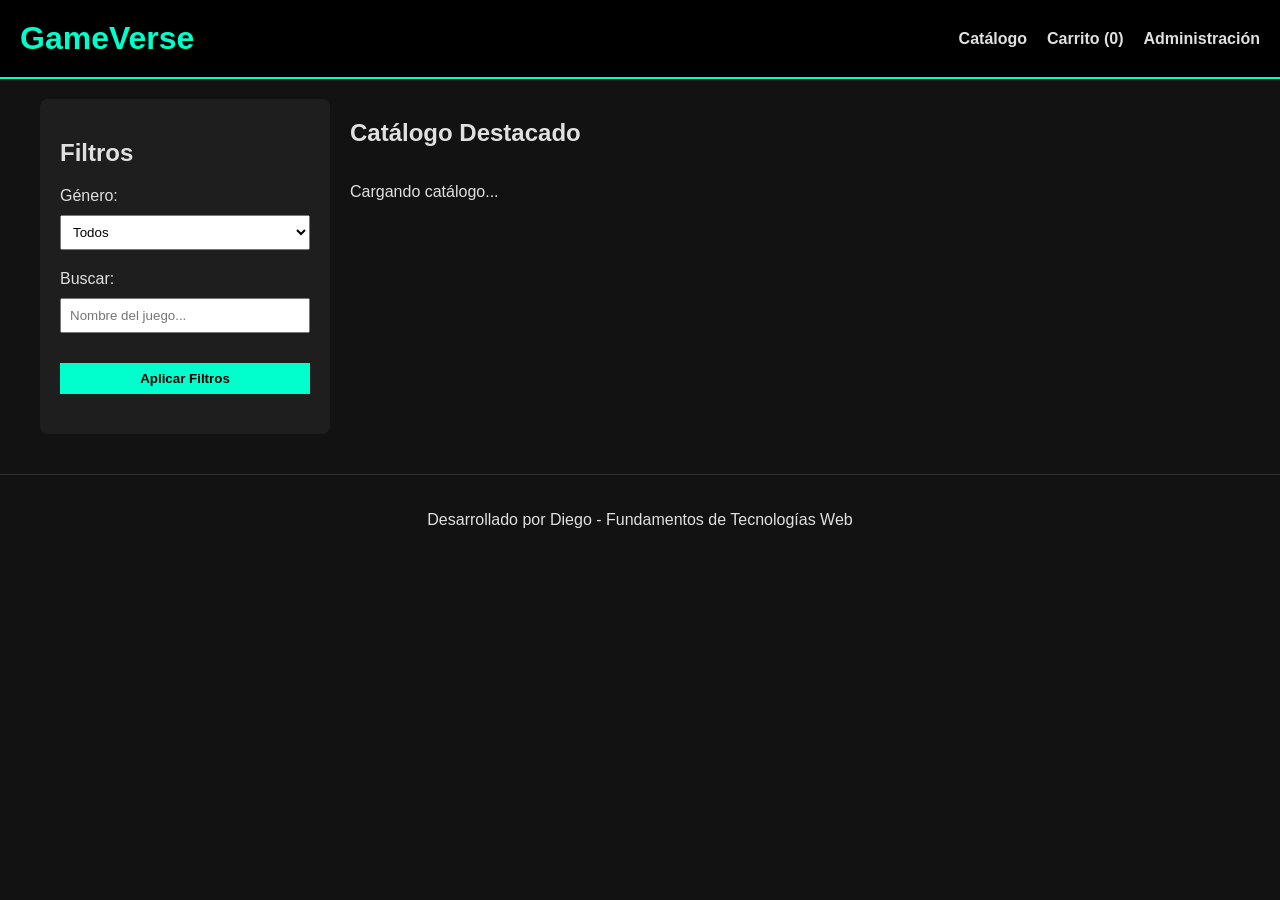
==== index.html @ e784d9f0 "Estructura HTML semántica y estilos CSS base para la pantalla principal" ====
<!DOCTYPE html>
<html lang="es">
<head>
    <meta charset="UTF-8">
    <meta name="viewport" content="width=device-width, initial-scale=1.0">
    <title>GameVerse - Catálogo de Videojuegos</title>
    <link rel="stylesheet" href="css/styles.css">
</head>
<body>

    <header>
        <h1>GameVerse</h1>
        <nav aria-label="Navegación principal">
            <ul>
                <li><a href="index.html">Catálogo</a></li>
                <li><a href="carrito.html">Carrito (<span id="contador-carrito">0</span>)</a></li>
                <li><a href="admin.html">Administración</a></li>
            </ul>
        </nav>
    </header>

    <div class="contenedor-layout">
        
        <aside>
            <h2>Filtros</h2>
            <form id="formulario-filtros">
                <label for="filtro-genero">Género:</label>
                <select id="filtro-genero">
                    <option value="todos">Todos</option>
                    <option value="rpg">RPG</option>
                    <option value="accion">Acción</option>
                    <option value="shooter">Shooter</option>
                </select>

                <label for="busqueda">Buscar:</label>
                <input type="text" id="busqueda" placeholder="Nombre del juego...">
                
                <button type="button" id="btn-filtrar">Aplicar Filtros</button>
            </form>
        </aside>

        <main>
            <h2>Catálogo Destacado</h2>
            <section id="contenedor-juegos" class="grid-juegos">
                <p>Cargando catálogo...</p>
            </section>
        </main>

    </div>

    <footer>
        <p>Desarrollado por Diego - Fundamentos de Tecnologías Web</p>
    </footer>

</body>
</html>
---- css/styles.css ----
:root {
    --fondo-oscuro: #121212;
    --fondo-tarjeta: #1e1e1e;
    --texto-claro: #e0e0e0;
    --acento-neon: #00ffcc;
}

body {
    background-color: var(--fondo-oscuro);
    color: var(--texto-claro);
    font-family: Arial, sans-serif;
    margin: 0;
    padding: 0;
}

header {
    background-color: #000;
    padding: 20px;
    display: flex;
    justify-content: space-between;
    align-items: center;
    border-bottom: 2px solid var(--acento-neon);
}

header h1 {
    margin: 0;
    color: var(--acento-neon);
}

nav ul {
    list-style: none;
    display: flex;
    gap: 20px;
    margin: 0;
    padding: 0;
}

nav a {
    color: var(--texto-claro);
    text-decoration: none;
    font-weight: bold;
}

nav a:hover {
    color: var(--acento-neon);
}

.contenedor-layout {
    display: flex;
    max-width: 1200px;
    margin: 20px auto;
    gap: 20px;
    padding: 0 20px;
}

aside {
    width: 250px;
    background-color: var(--fondo-tarjeta);
    padding: 20px;
    border-radius: 8px;
}

main {
    flex-grow: 1;
}

.grid-juegos {
    display: flex;
    flex-wrap: wrap;
    gap: 20px;
}

input, select, button {
    width: 100%;
    margin-top: 10px;
    margin-bottom: 20px;
    padding: 8px;
    box-sizing: border-box;
}

button {
    background-color: var(--acento-neon);
    color: #000;
    border: none;
    font-weight: bold;
    cursor: pointer;
}

footer {
    text-align: center;
    padding: 20px;
    margin-top: 40px;
    border-top: 1px solid #333;
}
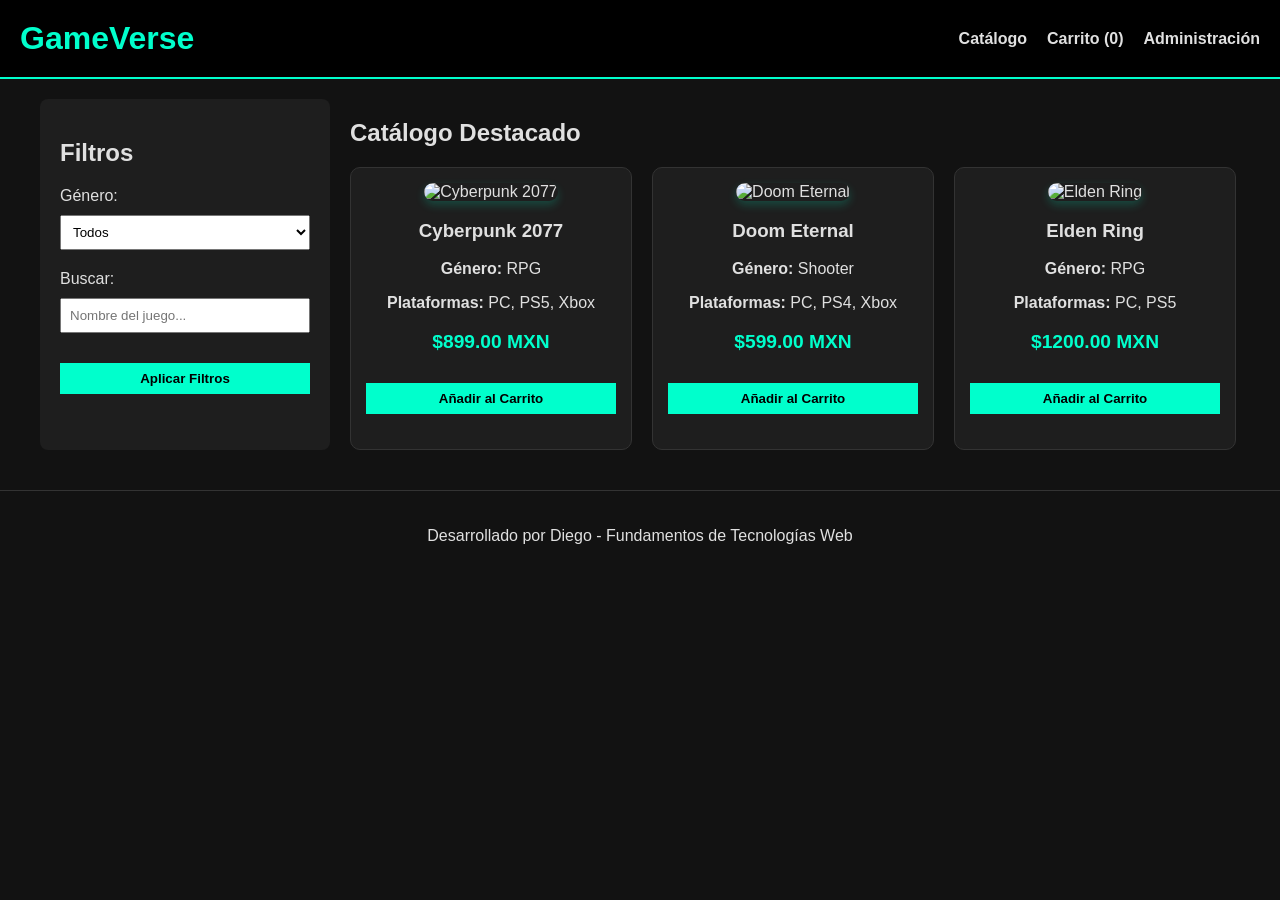
==== commit f3794744: "catalogo dinamico con xml listo" ====
--- a/index.html
+++ b/index.html
@@ -51,6 +51,6 @@
     <footer>
         <p>Desarrollado por Diego - Fundamentos de Tecnologías Web</p>
     </footer>
-
+<script src="js/app.js"></script>
 </body>
 </html>
--- a/css/styles.css
+++ b/css/styles.css
@@ -91,4 +91,29 @@
     padding: 20px;
     margin-top: 40px;
     border-top: 1px solid #333;
+}
+
+.tarjeta-juego {
+    background-color: var(--fondo-tarjeta);
+    border: 1px solid #333;
+    border-radius: 10px;
+    padding: 15px;
+    width: 250px;
+    text-align: center;
+}
+
+.tarjeta-juego figure {
+    margin: 0;
+}
+
+.tarjeta-juego img {
+    border-radius: 10px;
+    width: 100%;
+    box-shadow: 0px 4px 10px rgba(0, 255, 204, 0.2); /* Sombra estilo neón */
+}
+
+.tarjeta-juego .precio {
+    font-size: 1.2em;
+    color: var(--acento-neon);
+    font-weight: bold;
 }
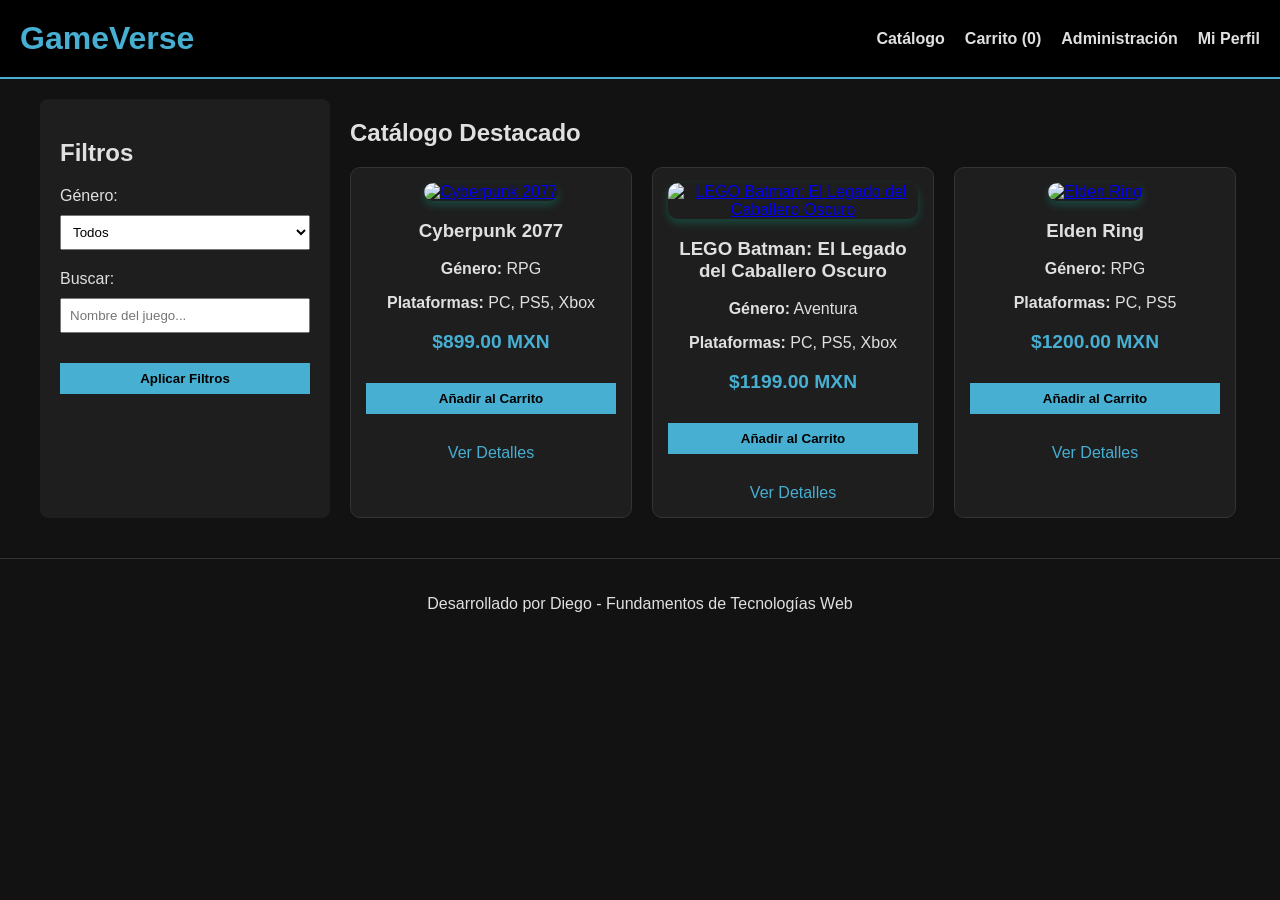
==== commit ce0ec462: "enlace a perfil agregado" ====
--- a/index.html
+++ b/index.html
@@ -15,6 +15,7 @@
                 <li><a href="index.html">Catálogo</a></li>
                 <li><a href="carrito.html">Carrito (<span id="contador-carrito">0</span>)</a></li>
                 <li><a href="admin.html">Administración</a></li>
+                <li><a href="perfil.html">Mi Perfil</a></li>
             </ul>
         </nav>
     </header>
--- a/css/styles.css
+++ b/css/styles.css
@@ -2,7 +2,7 @@
     --fondo-oscuro: #121212;
     --fondo-tarjeta: #1e1e1e;
     --texto-claro: #e0e0e0;
-    --acento-neon: #00ffcc;
+    --acento-neon: #46afd2;
 }
 
 body {
@@ -116,4 +116,182 @@
     font-size: 1.2em;
     color: var(--acento-neon);
     font-weight: bold;
+}
+/*ESTILOS DEL CARRITO*/
+.lista-carrito {
+    flex-grow: 2; 
+    background-color: var(--fondo-tarjeta);
+    padding: 20px;
+    border-radius: 8px;
+}
+
+.item-carrito {
+    display: flex;
+    justify-content: space-between;
+    align-items: center;
+    border-bottom: 1px solid #333;
+    padding: 10px 0;
+}
+
+.item-carrito input {
+    width: 70px;
+    margin: 0; 
+}
+
+.checkout-form {
+    flex-grow: 1;
+    background-color: var(--fondo-tarjeta);
+    padding: 20px;
+    border-radius: 8px;
+}
+
+.checkout-form label {
+    display: block;
+    margin-top: 15px;
+}
+
+.checkout-form input[type="checkbox"] {
+    width: auto;
+    margin-right: 10px;
+}
+/* ESTILOS DE LA TABLA (ADMIN) */
+.tabla-admin {
+    width: 100%;
+    overflow-x: auto;
+}
+
+table {
+    width: 100%;
+    border-collapse: collapse;
+    background-color: var(--fondo-tarjeta);
+    text-align: left;
+}
+
+th, td {
+    padding: 12px 15px;
+    border-bottom: 1px solid #333;
+}
+
+th {
+    background-color: var(--acento-neon);
+    color: #000;
+    font-weight: bold;
+}
+
+tr:hover {
+    background-color: #2a2a2a;
+}
+
+.btn-accion {
+    background-color: #ff4757;
+    color: white;
+    padding: 5px 10px;
+    font-size: 0.9em;
+    margin-top: 0;
+    margin-bottom: 0;
+}
+
+/*ESTILOS DEL DETALLE DEL JUEGO*/
+.galeria-juego {
+    flex: 1;
+    display: flex;
+    flex-direction: column;
+    gap: 15px;
+}
+
+.imagen-principal img {
+    width: 100%;
+    border-radius: 8px;
+    box-shadow: 0px 4px 15px rgba(0, 255, 204, 0.3);
+}
+
+.miniaturas {
+    display: flex;
+    gap: 10px;
+    justify-content: space-between;
+}
+
+.miniaturas img {
+    width: 23%;
+    border-radius: 4px;
+    cursor: pointer;
+    opacity: 0.6;
+    transition: 0.3s;
+}
+
+.miniaturas img:hover, .miniaturas img.activa {
+    opacity: 1;
+    border: 2px solid var(--acento-neon);
+}
+
+.info-juego {
+    flex: 1;
+    background-color: var(--fondo-tarjeta);
+    padding: 30px;
+    border-radius: 8px;
+}
+
+.etiqueta-genero {
+    color: var(--acento-neon);
+    font-weight: bold;
+    margin-top: -15px;
+}
+
+.bloque-compra {
+    margin-top: 30px;
+    padding-top: 20px;
+    border-top: 1px solid #333;
+}
+
+.precio-detalle {
+    font-size: 2em;
+    font-weight: bold;
+    color: white;
+    margin-bottom: 10px;
+}
+
+.bloque-compra button {
+    font-size: 1.2em;
+    padding: 15px;
+}
+
+/*ESTILOS DEL PERFIL Y PESTAÑAS (TABS)*/
+.info-perfil {
+    text-align: center;
+}
+
+.tabs-botones {
+    display: flex;
+    gap: 10px;
+    margin-bottom: 20px;
+    border-bottom: 2px solid #333;
+    padding-bottom: 10px;
+}
+
+.tab-btn {
+    background-color: transparent;
+    color: var(--texto-claro);
+    border: none;
+    font-size: 1.1em;
+    cursor: pointer;
+    width: auto;
+    margin: 0;
+    padding: 10px 20px;
+}
+
+.tab-btn:hover {
+    color: var(--acento-neon);
+}
+
+.tab-btn.activo {
+    color: var(--acento-neon);
+    border-bottom: 3px solid var(--acento-neon);
+    font-weight: bold;
+}
+
+.tab-contenido {
+    background-color: var(--fondo-tarjeta);
+    padding: 20px;
+    border-radius: 8px;
+    min-height: 300px;
 }
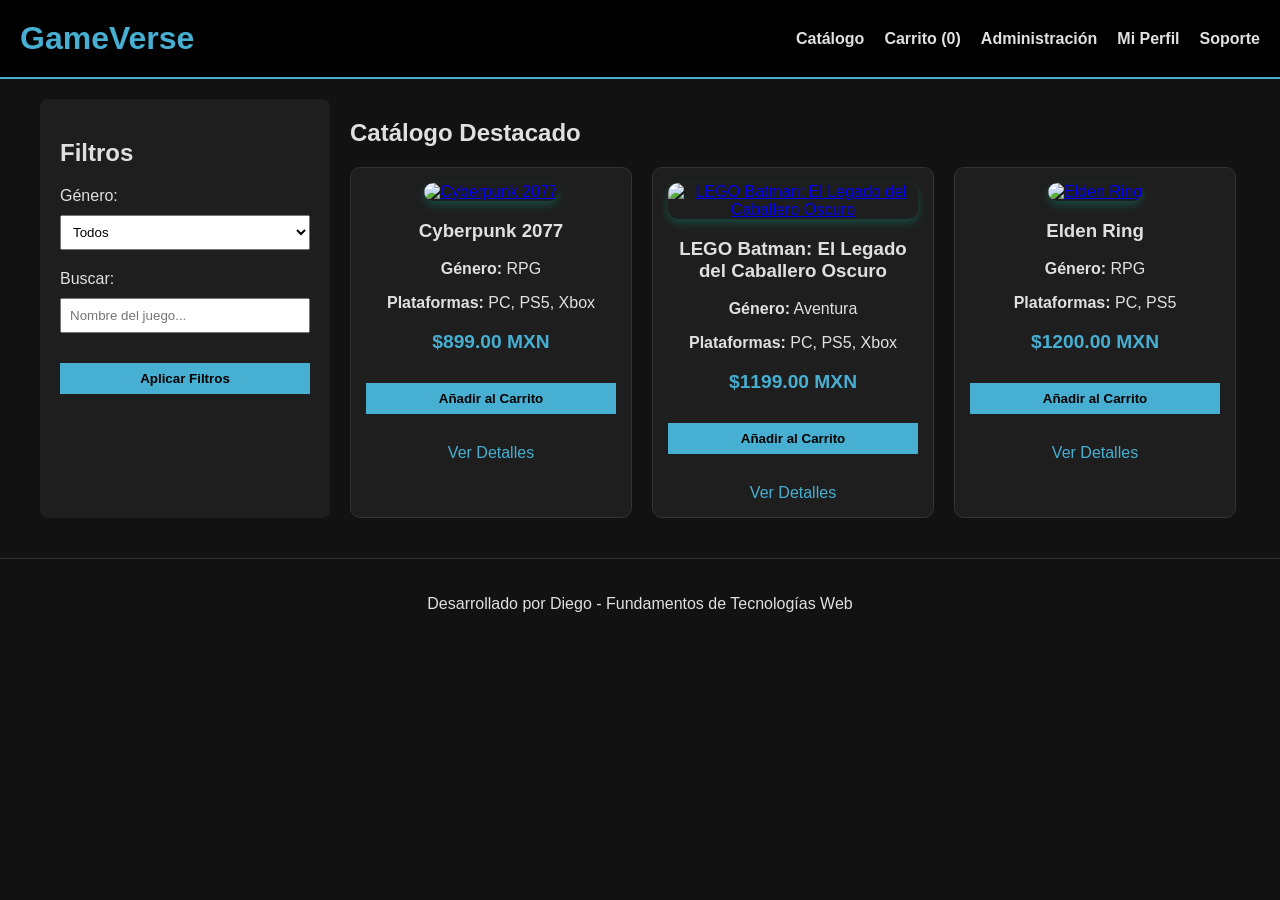
==== commit bcedb15e: "soporte html con acordeon y ticket listos" ====
--- a/index.html
+++ b/index.html
@@ -16,6 +16,7 @@
                 <li><a href="carrito.html">Carrito (<span id="contador-carrito">0</span>)</a></li>
                 <li><a href="admin.html">Administración</a></li>
                 <li><a href="perfil.html">Mi Perfil</a></li>
+                <li><a href="soporte.html">Soporte</a></li>
             </ul>
         </nav>
     </header>
--- a/css/styles.css
+++ b/css/styles.css
@@ -294,4 +294,56 @@
     padding: 20px;
     border-radius: 8px;
     min-height: 300px;
+}
+
+/*ESTILOS DE SOPORTE (ACORDEÓN Y TICKETS)*/
+.faq-seccion {
+    padding-right: 20px;
+}
+
+.acordeon-btn {
+    background-color: var(--fondo-tarjeta);
+    color: var(--texto-claro);
+    cursor: pointer;
+    padding: 18px;
+    width: 100%;
+    text-align: left;
+    border: none;
+    border-bottom: 1px solid #333;
+    outline: none;
+    transition: 0.3s;
+    font-size: 1.1em;
+    margin-top: 5px;
+    margin-bottom: 0;
+}
+
+.acordeon-btn:hover, .acordeon-btn.activo {
+    background-color: var(--acento-neon);
+    color: #000;
+}
+
+.acordeon-panel {
+    padding: 0 18px;
+    background-color: #1a1a1a;
+    display: none; /* Oculto por defecto */
+    overflow: hidden;
+    border-left: 2px solid var(--acento-neon);
+    margin-bottom: 15px;
+}
+
+.ticket-seccion {
+    background-color: var(--fondo-tarjeta);
+    padding: 25px;
+    border-radius: 8px;
+}
+
+textarea {
+    width: 100%;
+    background-color: #333;
+    color: white;
+    border: none;
+    padding: 10px;
+    margin-top: 10px;
+    margin-bottom: 20px;
+    resize: vertical;
 }
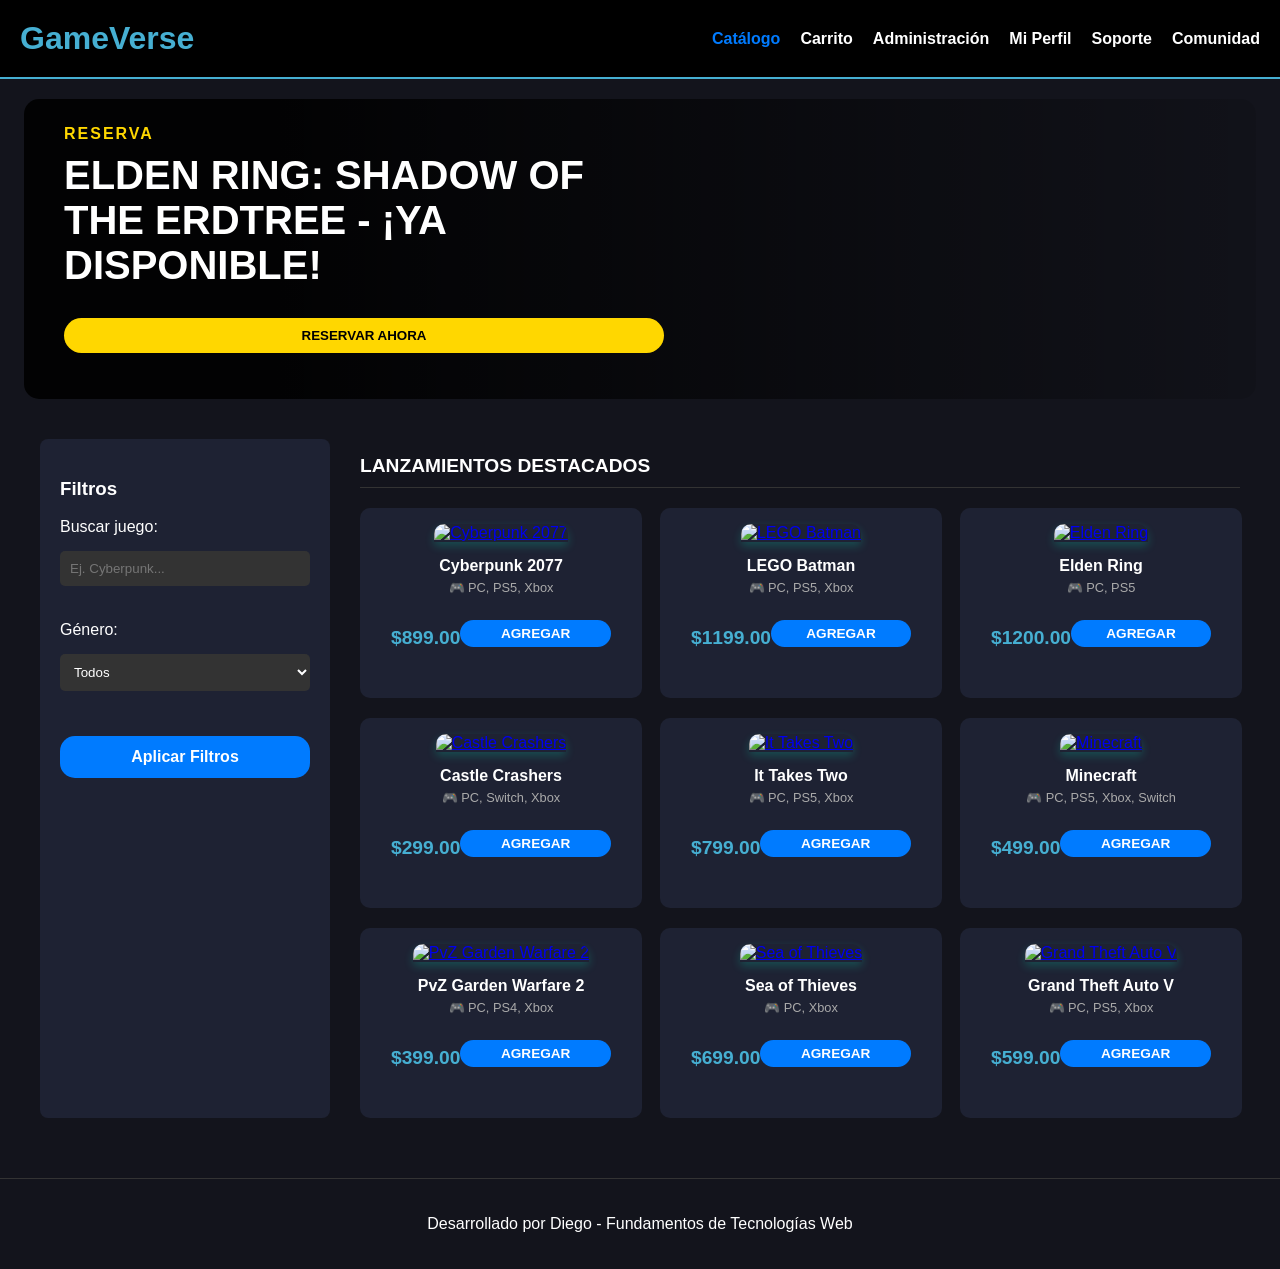
==== commit 48609006: "ya funcionando carrito, administrador y perfil, y cambio en el index" ====
--- a/index.html
+++ b/index.html
@@ -3,7 +3,7 @@
 <head>
     <meta charset="UTF-8">
     <meta name="viewport" content="width=device-width, initial-scale=1.0">
-    <title>GameVerse - Catálogo de Videojuegos</title>
+    <title>Catálogo - GameVerse</title>
     <link rel="stylesheet" href="css/styles.css">
 </head>
 <body>
@@ -12,47 +12,59 @@
         <h1>GameVerse</h1>
         <nav aria-label="Navegación principal">
             <ul>
-                <li><a href="index.html">Catálogo</a></li>
-                <li><a href="carrito.html">Carrito (<span id="contador-carrito">0</span>)</a></li>
+                <li><a href="index.html" style="color: var(--acento-azul);">Catálogo</a></li>
+                <li><a href="carrito.html">Carrito</a></li>
                 <li><a href="admin.html">Administración</a></li>
                 <li><a href="perfil.html">Mi Perfil</a></li>
                 <li><a href="soporte.html">Soporte</a></li>
+                <li><a href="comunidad.html">Comunidad</a></li>
             </ul>
         </nav>
     </header>
 
-    <div class="contenedor-layout">
+    <section class="hero-banner">
+        <div class="hero-contenido">
+            <span class="etiqueta-reserva">RESERVA</span>
+            <h2>ELDEN RING: SHADOW OF THE ERDTREE - ¡YA DISPONIBLE!</h2>
+            <button class="btn-amarillo">RESERVAR AHORA</button>
+        </div>
+    </section>
+
+    <main class="contenedor-principal">
         
-        <aside>
-            <h2>Filtros</h2>
-            <form id="formulario-filtros">
-                <label for="filtro-genero">Género:</label>
-                <select id="filtro-genero">
+        <aside class="sidebar-filtros">
+            <h3>Filtros</h3>
+            
+            <div class="grupo-filtro" style="margin-bottom: 15px;">
+                <label for="busqueda" style="display: block; margin-bottom: 5px;">Buscar juego:</label>
+                <input type="text" id="busqueda" placeholder="Ej. Cyberpunk..." style="width: 100%; padding: 10px; border-radius: 5px; border: none; background: #333; color: white;">
+            </div>
+            
+            <div class="grupo-filtro" style="margin-bottom: 15px;">
+                <label for="filtro-genero" style="display: block; margin-bottom: 5px;">Género:</label>
+                <select id="filtro-genero" style="width: 100%; padding: 10px; border-radius: 5px; border: none; background: #333; color: white;">
                     <option value="todos">Todos</option>
+                    <option value="acción">Acción</option>
                     <option value="rpg">RPG</option>
-                    <option value="accion">Acción</option>
                     <option value="shooter">Shooter</option>
                 </select>
-
-                <label for="busqueda">Buscar:</label>
-                <input type="text" id="busqueda" placeholder="Nombre del juego...">
-                
-                <button type="button" id="btn-filtrar">Aplicar Filtros</button>
-            </form>
+            </div>
+            
+            <button id="btn-filtrar" class="btn-azul" style="width: 100%; padding: 12px; font-size: 1em;">Aplicar Filtros</button>
         </aside>
 
-        <main>
-            <h2>Catálogo Destacado</h2>
-            <section id="contenedor-juegos" class="grid-juegos">
-                <p>Cargando catálogo...</p>
-            </section>
-        </main>
+        <section class="area-juegos">
+            <h2 class="titulo-seccion">LANZAMIENTOS DESTACADOS</h2>
+            <div id="contenedor-juegos" class="grid-juegos">
+                </div>
+        </section>
 
-    </div>
+    </main>
 
     <footer>
         <p>Desarrollado por Diego - Fundamentos de Tecnologías Web</p>
     </footer>
-<script src="js/app.js"></script>
+
+    <script src="js/app.js"></script>
 </body>
 </html>
--- a/css/styles.css
+++ b/css/styles.css
@@ -346,4 +346,146 @@
     margin-top: 10px;
     margin-bottom: 20px;
     resize: vertical;
-}+}
+
+/*ESTILOS DE COMUNIDAD Y RESEÑAS*/
+.seccion-publicar {
+    background-color: var(--fondo-tarjeta);
+    padding: 20px;
+    border-radius: 8px;
+    height: fit-content;
+}
+
+.estrellas {
+    font-size: 2em;
+    color: #555;
+    cursor: pointer;
+    margin-bottom: 15px;
+    user-select: none;
+}
+
+.estrella:hover, .estrella.activa {
+    color: #ffd700;
+}
+
+.tarjeta-resena {
+    background-color: var(--fondo-tarjeta);
+    padding: 15px;
+    border-radius: 8px;
+    border-left: 4px solid var(--acento-neon);
+    margin-bottom: 15px;
+}
+
+.cabecera-resena {
+    display: flex;
+    justify-content: space-between;
+    align-items: center;
+    border-bottom: 1px solid #333;
+    padding-bottom: 5px;
+    margin-bottom: 10px;
+}
+
+.cabecera-resena h4 {
+    margin: 0;
+    color: var(--acento-neon);
+}
+
+.calificacion-visual {
+    color: #ffd700;
+}
+
+:root {
+    --fondo-sitio: #13141c; 
+    --fondo-tarjeta: #1e2233; 
+    --acento-azul: #007bff; 
+    --texto-claro: #ffffff;
+}
+
+body {
+    background-color: var(--fondo-sitio);
+    color: var(--texto-claro);
+    font-family: 'Segoe UI', Tahoma, Geneva, Verdana, sans-serif;
+}
+
+.hero-banner {
+    width: 90%;
+    max-width: 1200px;
+    margin: 20px auto;
+    height: 300px;
+    background-image: linear-gradient(to right, rgba(0,0,0,0.9) 20%, rgba(0,0,0,0.1)), url('https://i.redd.it/bueqtztxmnj81.png');
+    background-size: cover;
+    background-position: center;
+    border-radius: 15px;
+    display: flex;
+    align-items: center;
+    padding: 0 40px;
+}
+
+.etiqueta-reserva { color: #ffd700; font-weight: bold; letter-spacing: 2px; }
+.hero-contenido h2 { font-size: 2.5em; max-width: 600px; margin: 10px 0 20px 0; }
+.btn-amarillo { background-color: #ffd700; color: #000; font-weight: bold; border: none; padding: 10px 25px; border-radius: 20px; cursor: pointer; }
+
+.contenedor-principal {
+    display: flex;
+    max-width: 1200px;
+    margin: 0 auto;
+    gap: 30px;
+    padding: 20px;
+}
+
+.sidebar-filtros { width: 250px; }
+.area-juegos { flex: 1; }
+.titulo-seccion { font-size: 1.2em; border-bottom: 1px solid #333; padding-bottom: 10px; margin-bottom: 20px; }
+
+.grid-juegos {
+    display: grid;
+    grid-template-columns: repeat(auto-fill, minmax(220px, 1fr));
+    gap: 20px;
+}
+
+.tarjeta-juego {
+    background-color: var(--fondo-tarjeta);
+    border-radius: 10px;
+    overflow: hidden;
+    transition: 0.3s;
+    border: 1px solid transparent;
+}
+
+.tarjeta-juego:hover {
+    transform: translateY(-5px);
+    border: 1px solid var(--acento-azul);
+    box-shadow: 0 5px 15px rgba(0, 123, 255, 0.2);
+}
+
+.tarjeta-juego img {
+    width: 100%;
+    height: 140px;
+    object-fit: cover;
+    border-radius: 10px 10px 0 0;
+}
+
+.info-tarjeta { padding: 15px; }
+.info-tarjeta h3 { font-size: 1em; margin: 0 0 5px 0; white-space: nowrap; overflow: hidden; text-overflow: ellipsis; }
+.plataformas-txt { font-size: 0.8em; color: #aaa; margin: 0 0 15px 0; }
+
+.precio-row {
+    display: flex;
+    justify-content: space-between;
+    align-items: center;
+}
+
+.precio { font-weight: bold; font-size: 1.1em; }
+
+.btn-azul {
+    background-color: var(--acento-azul);
+    color: white;
+    border: none;
+    padding: 6px 15px;
+    border-radius: 15px;
+    font-size: 0.85em;
+    font-weight: bold;
+    cursor: pointer;
+    transition: 0.2s;
+}
+
+.btn-azul:hover { background-color: #0056b3; }
